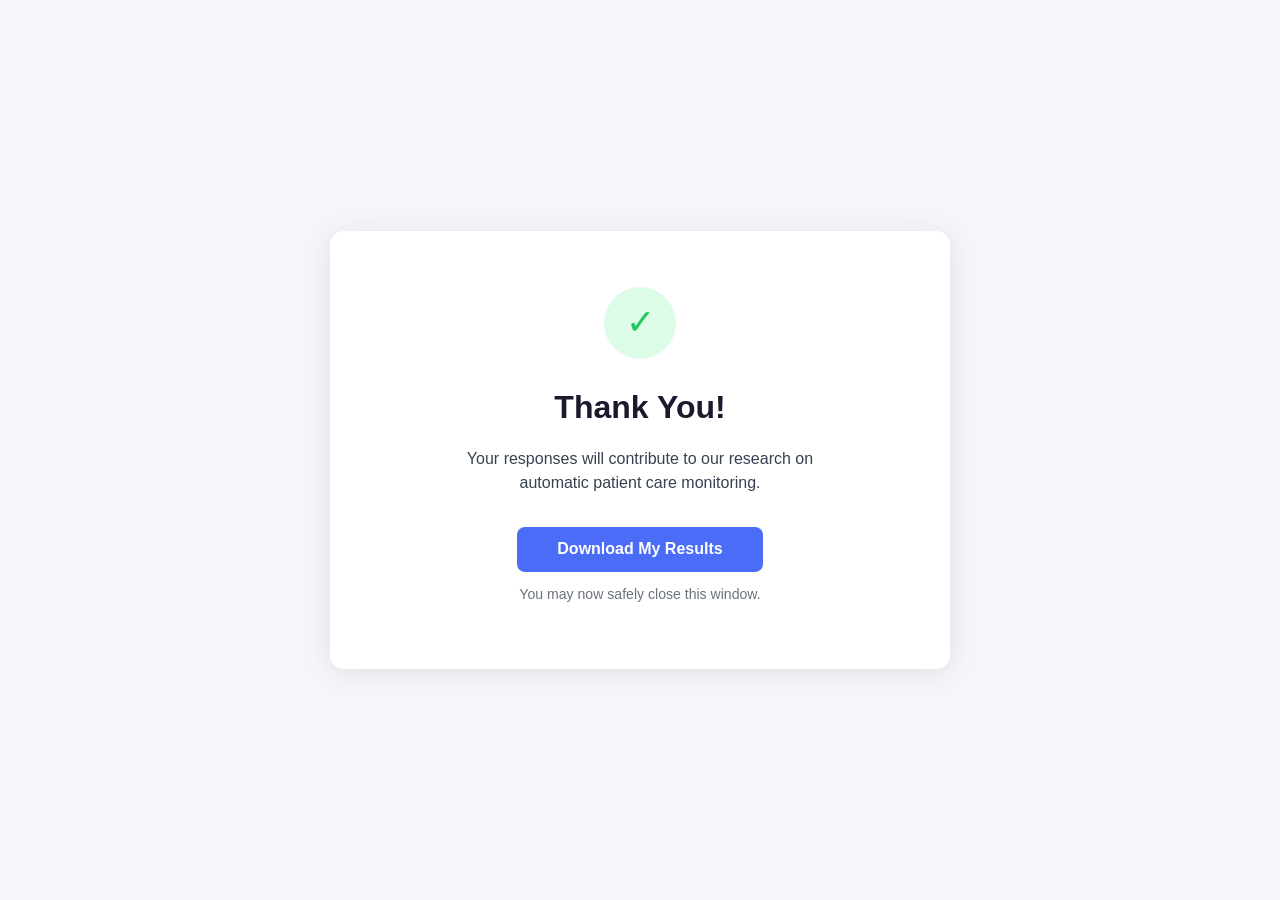
==== done.html @ 0db990ad "first commit" ====
<!DOCTYPE html>
<html lang="en">
<head>
  <meta charset="UTF-8">
  <meta name="viewport" content="width=device-width, initial-scale=1.0">
  <title>Thank You — Patient Care Study</title>
  <link rel="stylesheet" href="static/style.css">
</head>
<body class="page-centered">
  <div class="card card-done">
    <div class="done-icon">✓</div>
    <h1>Thank You!</h1>
    <p id="scoreText"></p>
    <p>Your responses will contribute to our research on automatic patient care monitoring.</p>
    <button class="btn-primary" id="downloadBtn" style="margin-top:1.5rem">
      Download My Results
    </button>
    <p class="muted" style="margin-top:0.75rem">You may now safely close this window.</p>
  </div>

  <script>
    const sess = JSON.parse(localStorage.getItem('patientStudySession') || 'null');

    if (sess && sess.answers && sess.answers.length > 0) {
      const correct = sess.answers.filter(a => a.correct).length;
      const total   = sess.answers.length;
      document.getElementById('scoreText').innerHTML =
        `You got <strong>${correct} out of ${total}</strong> correct.`;
    }

    document.getElementById('downloadBtn').addEventListener('click', () => {
      if (!sess) { alert('No session data found.'); return; }
      const blob = new Blob([JSON.stringify(sess, null, 2)], { type: 'application/json' });
      const url  = URL.createObjectURL(blob);
      const a    = document.createElement('a');
      a.href     = url;
      a.download = `patient-study-${sess.id || 'results'}.json`;
      a.click();
      URL.revokeObjectURL(url);
    });
  </script>
</body>
</html>
---- static/style.css ----
/* ============================================================
   Patient Care Human Baseline — Stylesheet
   ============================================================ */

*, *::before, *::after {
  box-sizing: border-box;
  margin: 0;
  padding: 0;
}

:root {
  --accent:      #4a6cf7;
  --accent-dark: #3558e0;
  --success:     #22c55e;
  --bg:          #f4f6f9;
  --surface:     #ffffff;
  --border:      #e2e6f0;
  --text:        #1a1a2e;
  --muted:       #6b7280;
  --radius:      10px;
}

body {
  font-family: -apple-system, BlinkMacSystemFont, "Segoe UI", Roboto, sans-serif;
  background: var(--bg);
  color: var(--text);
  min-height: 100vh;
  line-height: 1.5;
}

/* ─── Centred layout (intro + done) ─── */

.page-centered {
  display: flex;
  align-items: center;
  justify-content: center;
  min-height: 100vh;
  padding: 2rem 1rem;
}

.card {
  background: var(--surface);
  border-radius: 14px;
  padding: 2.5rem 3rem;
  box-shadow: 0 4px 28px rgba(0, 0, 0, 0.09);
  max-width: 620px;
  width: 100%;
}

.card-icon {
  font-size: 2.6rem;
  margin-bottom: 0.75rem;
  line-height: 1;
}

.card h1 {
  font-size: 1.85rem;
  font-weight: 700;
  margin-bottom: 0.2rem;
}

.card .subtitle {
  color: var(--muted);
  font-size: 0.95rem;
  margin-bottom: 1.75rem;
}

/* ─── Instructions ─── */

.instructions {
  margin-bottom: 1.5rem;
}

.instructions h2 {
  font-size: 0.8rem;
  font-weight: 700;
  text-transform: uppercase;
  letter-spacing: 0.07em;
  color: var(--muted);
  margin-bottom: 0.9rem;
}

.instructions ol {
  padding-left: 1.35rem;
  color: #333;
}

.instructions ol li {
  margin-bottom: 0.55rem;
  font-size: 0.97rem;
}

.note {
  background: #eff3ff;
  border-left: 4px solid var(--accent);
  border-radius: 0 6px 6px 0;
  padding: 0.7rem 1rem;
  font-size: 0.9rem;
  color: #374151;
  margin-bottom: 2rem;
}

/* ─── Primary button ─── */

.btn-primary {
  background: var(--accent);
  color: #fff;
  border: none;
  padding: 0.85rem 2.5rem;
  border-radius: 8px;
  font-size: 1rem;
  font-weight: 600;
  cursor: pointer;
  transition: background 0.18s, transform 0.1s;
  display: inline-block;
}

.btn-primary:hover  { background: var(--accent-dark); }
.btn-primary:active { transform: scale(0.98); }

/* ─── Done card ─── */

.card-done {
  text-align: center;
  padding: 3.5rem 3rem;
}

.done-icon {
  width: 72px;
  height: 72px;
  border-radius: 50%;
  background: #dcfce7;
  color: var(--success);
  font-size: 2.2rem;
  display: flex;
  align-items: center;
  justify-content: center;
  margin: 0 auto 1.5rem;
}

.card-done h1 {
  font-size: 2rem;
  margin-bottom: 1rem;
}

.card-done p {
  color: #374151;
  font-size: 1rem;
  margin-bottom: 0.5rem;
  max-width: 420px;
  margin-left: auto;
  margin-right: auto;
}

.muted { color: var(--muted) !important; font-size: 0.88rem !important; }

/* ─── Task page ─── */

.task-page {
  display: flex;
  flex-direction: column;
  height: 100vh;
  overflow: hidden;
}

/* Header / progress */

.task-header {
  background: var(--surface);
  border-bottom: 1px solid var(--border);
  padding: 0.6rem 1.25rem;
  display: flex;
  align-items: center;
  gap: 0.9rem;
  flex-shrink: 0;
  z-index: 10;
}

.progress-label,
.progress-pct {
  font-size: 0.83rem;
  font-weight: 600;
  color: var(--muted);
  white-space: nowrap;
}

.progress-bar {
  flex: 1;
  height: 7px;
  background: #e8ecf2;
  border-radius: 4px;
  overflow: hidden;
}

.progress-fill {
  height: 100%;
  background: var(--accent);
  border-radius: 4px;
  transition: width 0.35s ease;
  min-width: 2px;
}

/* Two-column layout */

.task-layout {
  display: grid;
  grid-template-columns: 1fr 480px;
  flex: 1;
  overflow: hidden;
}

/* Video panel */

.video-panel {
  background: #0a0a0a;
  display: flex;
  flex-direction: column;
  align-items: center;
  justify-content: center;
  overflow: hidden;
  gap: 0.6rem;
  padding: 1rem;
}

.video-panel video {
  max-width: 100%;
  max-height: calc(100vh - 70px);
  width: 100%;
  border-radius: 6px;
  outline: none;
  box-shadow: 0 0 0 1px rgba(255,255,255,0.06);
}

.video-hint {
  color: rgba(255, 255, 255, 0.38);
  font-size: 0.78rem;
  letter-spacing: 0.03em;
}

/* Buttons panel */

.buttons-panel {
  background: var(--surface);
  display: flex;
  flex-direction: column;
  padding: 1rem 0.9rem 0.9rem;
  border-left: 1px solid var(--border);
  overflow: hidden;
}

.panel-title {
  font-size: 0.75rem;
  font-weight: 700;
  text-transform: uppercase;
  letter-spacing: 0.07em;
  color: var(--muted);
  margin-bottom: 0.65rem;
  flex-shrink: 0;
}

.feedback {
  background: #eef2ff;
  border: 1px solid #c7d2fe;
  border-radius: 6px;
  padding: 0.45rem 0.75rem;
  font-size: 0.83rem;
  font-weight: 600;
  color: #3730a3;
  margin-bottom: 0.65rem;
  flex-shrink: 0;
  transition: opacity 0.2s;
}

.feedback.hidden { display: none; }

/* Scrollable button list */

.class-buttons {
  flex: 1;
  overflow-y: auto;
  display: grid;
  grid-template-columns: 1fr 1fr;
  gap: 3px;
  align-content: start;
  padding-right: 2px;
}

.class-buttons::-webkit-scrollbar        { width: 5px; }
.class-buttons::-webkit-scrollbar-track  { background: transparent; }
.class-buttons::-webkit-scrollbar-thumb  { background: #d1d5db; border-radius: 3px; }

/* Individual class button */

.class-btn {
  display: flex;
  align-items: center;
  gap: 0.55rem;
  padding: 0.48rem 0.65rem;
  background: #f8f9fc;
  border: 1px solid var(--border);
  border-radius: 7px;
  cursor: pointer;
  text-align: left;
  font-size: 0.84rem;
  color: var(--text);
  transition: background 0.1s, border-color 0.1s, transform 0.1s;
  flex-shrink: 0;
}

.class-btn:hover:not(:disabled) {
  background: #eef2ff;
  border-color: #a5b4fc;
  transform: translateX(3px);
}

.class-btn:active:not(:disabled) {
  transform: translateX(3px) scale(0.99);
}

.class-btn:disabled {
  cursor: default;
  opacity: 0.45;
}

.class-btn.selected {
  background: var(--accent);
  border-color: var(--accent);
  color: #fff;
  opacity: 1 !important;
  transform: translateX(4px);
}

.btn-num {
  display: inline-flex;
  align-items: center;
  justify-content: center;
  min-width: 22px;
  height: 22px;
  border-radius: 50%;
  background: #e2e6f0;
  font-size: 0.7rem;
  font-weight: 700;
  flex-shrink: 0;
  color: #555;
}

.class-btn.selected .btn-num {
  background: rgba(255, 255, 255, 0.25);
  color: #fff;
}

.btn-name {
  flex: 1;
  line-height: 1.35;
}
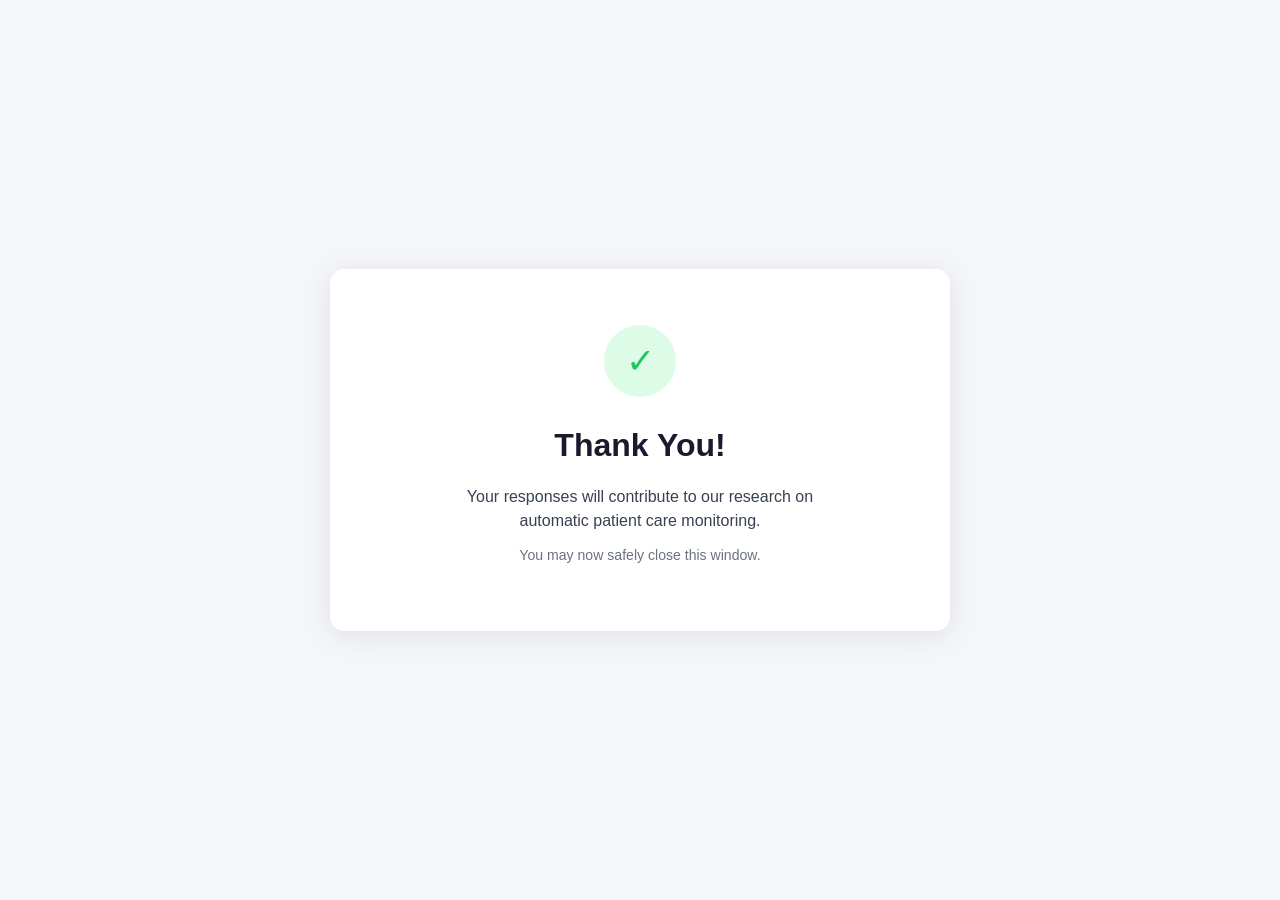
==== commit 346a704b: "Integrated google sheets" ====
--- a/done.html
+++ b/done.html
@@ -12,13 +12,12 @@
     <h1>Thank You!</h1>
     <p id="scoreText"></p>
     <p>Your responses will contribute to our research on automatic patient care monitoring.</p>
-    <button class="btn-primary" id="downloadBtn" style="margin-top:1.5rem">
-      Download My Results
-    </button>
     <p class="muted" style="margin-top:0.75rem">You may now safely close this window.</p>
   </div>
 
   <script>
+    const APPS_SCRIPT_URL = "https://script.google.com/macros/s/AKfycbyxVjhisvTJ0Hv1R_hMZJV0E9BDHjN3LBH1TVcgsOXJFDHArAubUjiKz4KlQ-QmNT-i/exec";
+
     const sess = JSON.parse(localStorage.getItem('patientStudySession') || 'null');
 
     if (sess && sess.answers && sess.answers.length > 0) {
@@ -26,18 +25,20 @@
       const total   = sess.answers.length;
       document.getElementById('scoreText').innerHTML =
         `You got <strong>${correct} out of ${total}</strong> correct.`;
+
+      const elapsedMs = sess.answers.reduce((s, a) => s + (a.elapsed_ms || 0), 0);
+
+      fetch(APPS_SCRIPT_URL, {
+        method: "POST",
+        body: JSON.stringify({
+          session_id: sess.id,
+          correct:    correct,
+          total:      total,
+          elapsed_ms: elapsedMs,
+          answers:    sess.answers
+        })
+      }).catch(() => {});  // silently ignore network errors
     }
-
-    document.getElementById('downloadBtn').addEventListener('click', () => {
-      if (!sess) { alert('No session data found.'); return; }
-      const blob = new Blob([JSON.stringify(sess, null, 2)], { type: 'application/json' });
-      const url  = URL.createObjectURL(blob);
-      const a    = document.createElement('a');
-      a.href     = url;
-      a.download = `patient-study-${sess.id || 'results'}.json`;
-      a.click();
-      URL.revokeObjectURL(url);
-    });
   </script>
 </body>
 </html>
